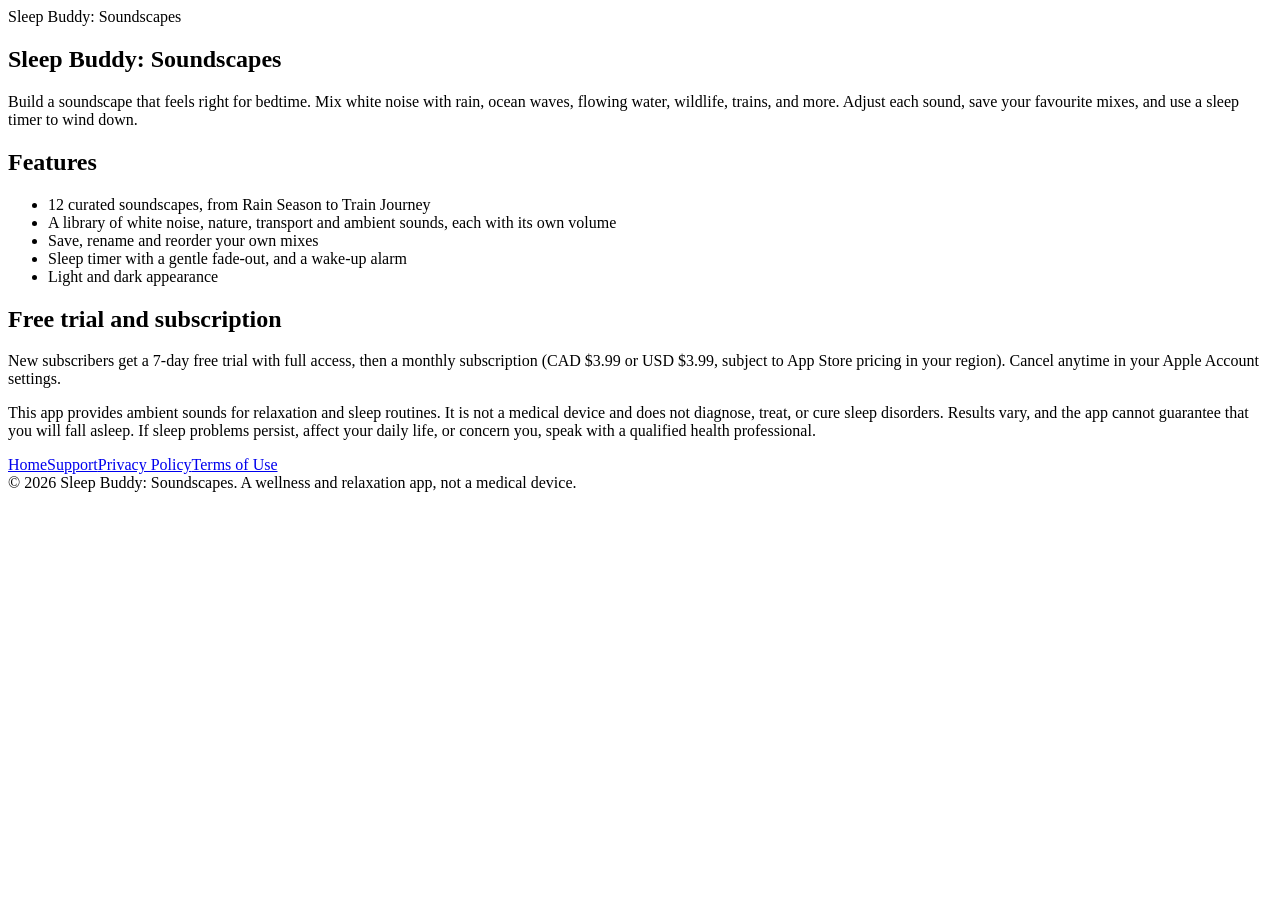
==== index.html @ 6d526ec9 "Create index.html" ====
<!DOCTYPE html>
<html lang="en">
<head>
<meta charset="UTF-8">
<meta name="viewport" content="width=device-width, initial-scale=1.0">
<title>Home - Sleep Buddy: Soundscapes</title>
<link rel="stylesheet" href="style.css">
</head>
<body>
<header><div class="hc">Sleep Buddy: Soundscapes</div></header>
<main><section class="card">
<h1>Sleep Buddy: Soundscapes</h1>
<p>Build a soundscape that feels right for bedtime. Mix white noise with rain, ocean waves, flowing water, wildlife, trains, and more. Adjust each sound, save your favourite mixes, and use a sleep timer to wind down.</p>
<h2>Features</h2>
<ul>
<li>12 curated soundscapes, from Rain Season to Train Journey</li>
<li>A library of white noise, nature, transport and ambient sounds, each with its own volume</li>
<li>Save, rename and reorder your own mixes</li>
<li>Sleep timer with a gentle fade-out, and a wake-up alarm</li>
<li>Light and dark appearance</li>
</ul>
<h2>Free trial and subscription</h2>
<p>New subscribers get a 7-day free trial with full access, then a monthly subscription (CAD $3.99 or USD $3.99, subject to App Store pricing in your region). Cancel anytime in your Apple Account settings.</p>
<div class="notice"><p>This app provides ambient sounds for relaxation and sleep routines. It is not a medical device and does not diagnose, treat, or cure sleep disorders. Results vary, and the app cannot guarantee that you will fall asleep. If sleep problems persist, affect your daily life, or concern you, speak with a qualified health professional.</p></div>
<div class="nav"><a href="index.html">Home</a><a href="support.html">Support</a><a href="privacy.html">Privacy Policy</a><a href="terms.html">Terms of Use</a></div>
</section></main>
<footer>&copy; 2026 Sleep Buddy: Soundscapes. A wellness and relaxation app, not a medical device.</footer>
</body>
</html>
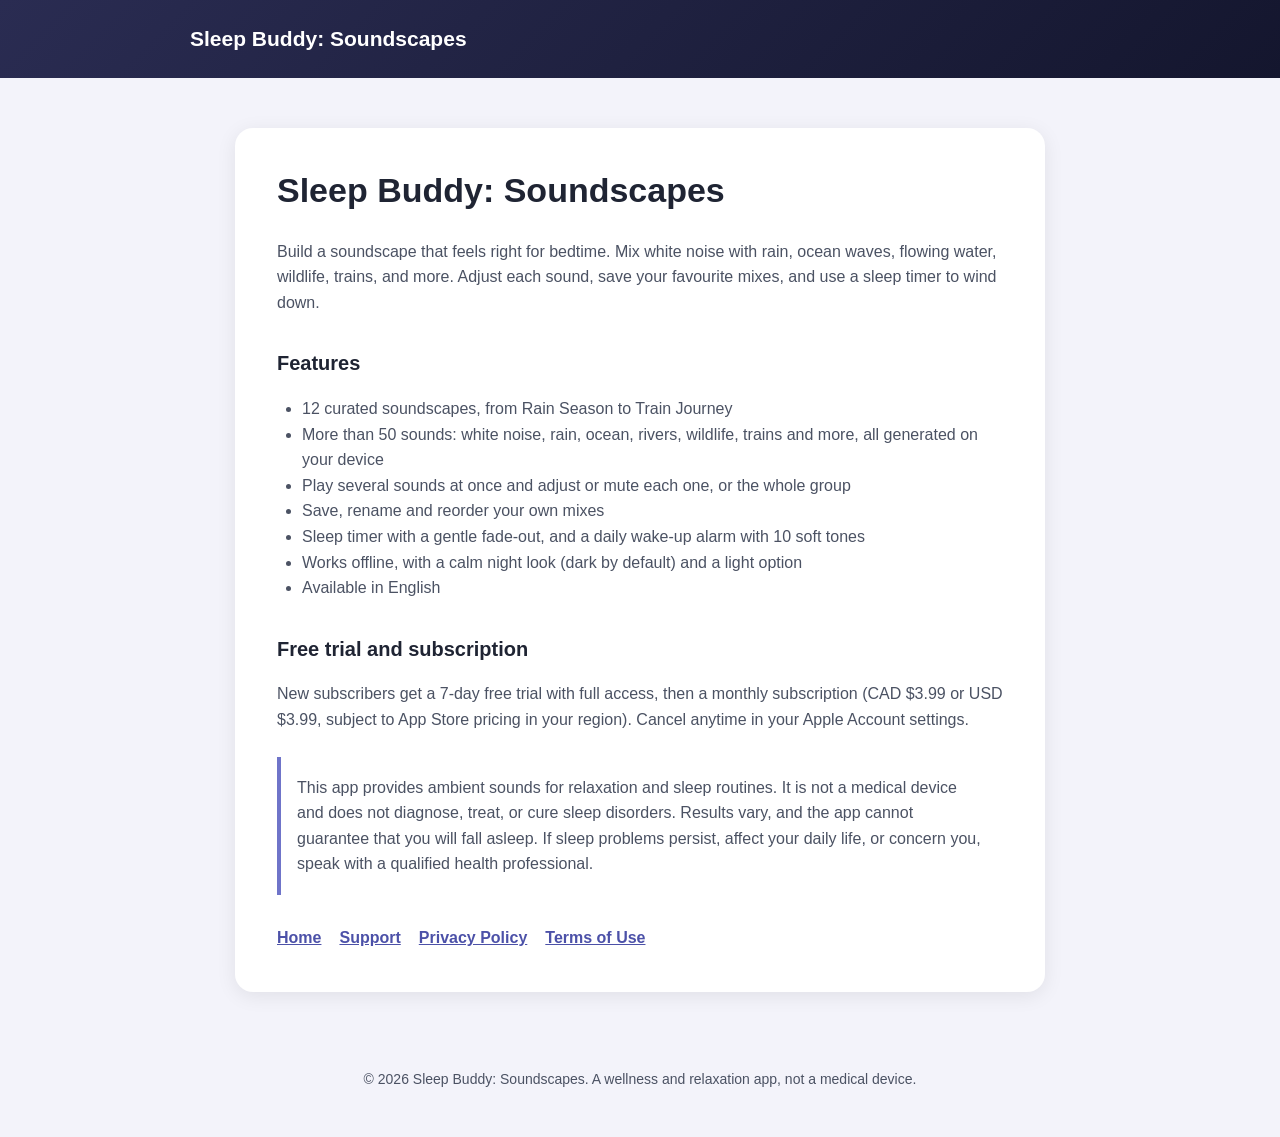
==== commit 546a14a6: "Add files via upload" ====
--- a/index.html
+++ b/index.html
@@ -14,10 +14,12 @@
 <h2>Features</h2>
 <ul>
 <li>12 curated soundscapes, from Rain Season to Train Journey</li>
-<li>A library of white noise, nature, transport and ambient sounds, each with its own volume</li>
+<li>More than 50 sounds: white noise, rain, ocean, rivers, wildlife, trains and more, all generated on your device</li>
+<li>Play several sounds at once and adjust or mute each one, or the whole group</li>
 <li>Save, rename and reorder your own mixes</li>
-<li>Sleep timer with a gentle fade-out, and a wake-up alarm</li>
-<li>Light and dark appearance</li>
+<li>Sleep timer with a gentle fade-out, and a daily wake-up alarm with 10 soft tones</li>
+<li>Works offline, with a calm night look (dark by default) and a light option</li>
+<li>Available in English</li>
 </ul>
 <h2>Free trial and subscription</h2>
 <p>New subscribers get a 7-day free trial with full access, then a monthly subscription (CAD $3.99 or USD $3.99, subject to App Store pricing in your region). Cancel anytime in your Apple Account settings.</p>
--- a/style.css
+++ b/style.css
@@ -0,0 +1,18 @@
+*{box-sizing:border-box}
+:root{--bg:#f3f3fa;--fg:#1f2433;--muted:#4b5263;--card:#fff;--accent:#6f74c9;--link:#4c51a8}
+@media(prefers-color-scheme:dark){:root{--bg:#10111c;--fg:#eef0f7;--muted:#b9bdcc;--card:#1b1d2e;--accent:#9aa0ea;--link:#aeb4ff}}
+body{margin:0;font-family:-apple-system,BlinkMacSystemFont,"Segoe UI",Roboto,Arial,sans-serif;background:var(--bg);color:var(--fg);line-height:1.6}
+header{background:linear-gradient(135deg,#2a2c52,#14162e);color:#fff;padding:22px 20px}
+.hc{max-width:900px;margin:0 auto;font-weight:800;font-size:21px}
+main{max-width:850px;margin:0 auto;padding:50px 20px}
+.card{background:var(--card);border-radius:18px;padding:42px;box-shadow:0 4px 20px rgba(0,0,0,.08)}
+h1{margin-top:0;font-size:34px;line-height:1.2}
+h2{margin-top:32px;font-size:20px}
+p,li{color:var(--muted)}
+ul{padding-left:25px}
+a{color:var(--link);font-weight:600}
+.updated{font-size:14px}
+.notice{border-left:4px solid var(--accent);padding:2px 16px;margin:24px 0}
+.nav{margin-top:30px;display:flex;gap:18px;flex-wrap:wrap}
+footer{text-align:center;padding:26px 20px 46px;color:var(--muted);font-size:14px}
+@media(max-width:600px){.card{padding:28px 20px}h1{font-size:28px}}
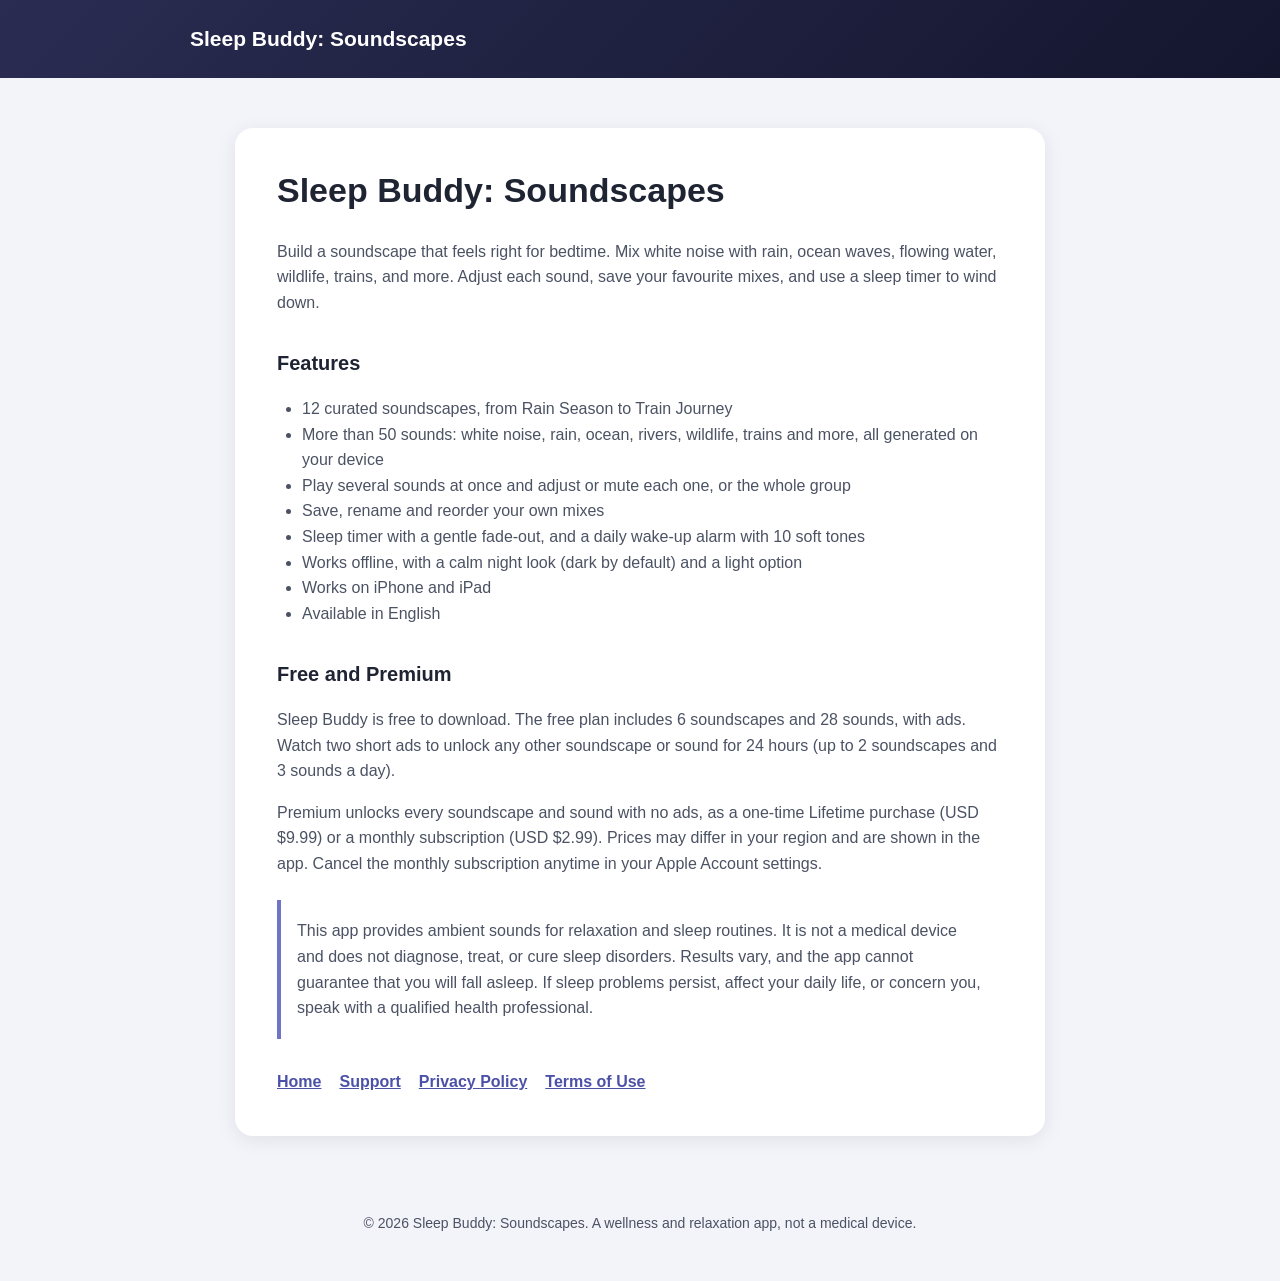
==== commit 4f982532: "Add files via upload" ====
--- a/index.html
+++ b/index.html
@@ -19,10 +19,12 @@
 <li>Save, rename and reorder your own mixes</li>
 <li>Sleep timer with a gentle fade-out, and a daily wake-up alarm with 10 soft tones</li>
 <li>Works offline, with a calm night look (dark by default) and a light option</li>
+<li>Works on iPhone and iPad</li>
 <li>Available in English</li>
 </ul>
-<h2>Free trial and subscription</h2>
-<p>New subscribers get a 7-day free trial with full access, then a monthly subscription (CAD $3.99 or USD $3.99, subject to App Store pricing in your region). Cancel anytime in your Apple Account settings.</p>
+<h2>Free and Premium</h2>
+<p>Sleep Buddy is free to download. The free plan includes 6 soundscapes and 28 sounds, with ads. Watch two short ads to unlock any other soundscape or sound for 24 hours (up to 2 soundscapes and 3 sounds a day).</p>
+<p>Premium unlocks every soundscape and sound with no ads, as a one-time Lifetime purchase (USD $9.99) or a monthly subscription (USD $2.99). Prices may differ in your region and are shown in the app. Cancel the monthly subscription anytime in your Apple Account settings.</p>
 <div class="notice"><p>This app provides ambient sounds for relaxation and sleep routines. It is not a medical device and does not diagnose, treat, or cure sleep disorders. Results vary, and the app cannot guarantee that you will fall asleep. If sleep problems persist, affect your daily life, or concern you, speak with a qualified health professional.</p></div>
 <div class="nav"><a href="index.html">Home</a><a href="support.html">Support</a><a href="privacy.html">Privacy Policy</a><a href="terms.html">Terms of Use</a></div>
 </section></main>
